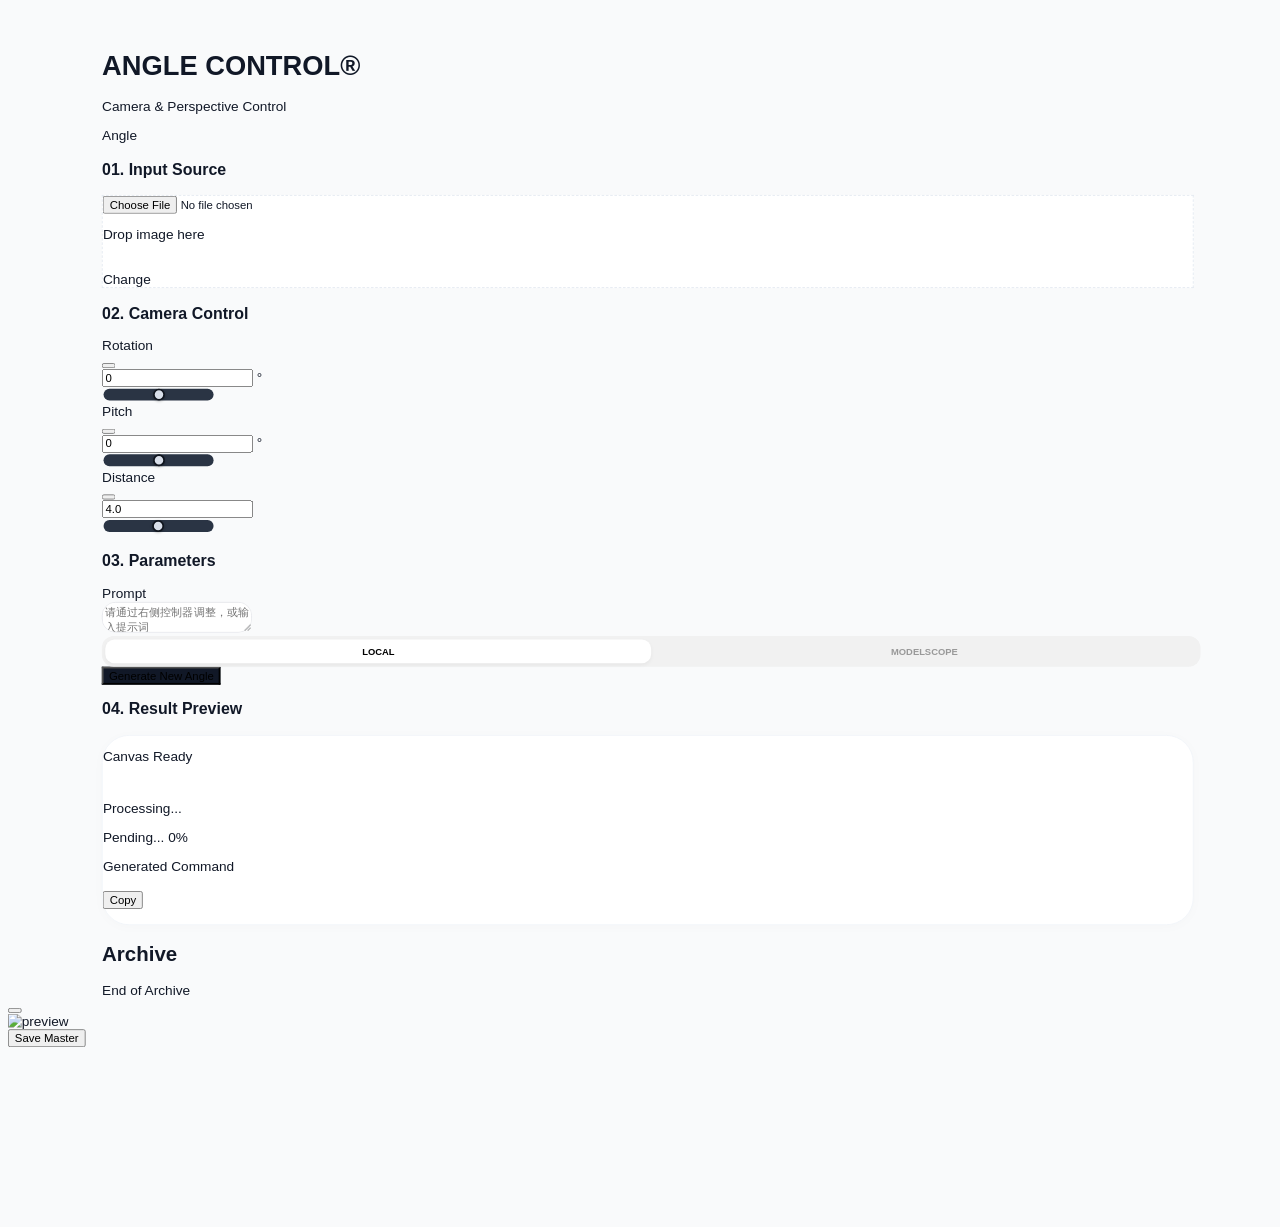
==== static/angle.html @ a441fcce "feat: launch MIORA Studio redesign" ====
<!DOCTYPE html>
<html lang="zh-CN">

<head>
    <meta charset="UTF-8">
    <meta name="viewport" content="width=device-width, initial-scale=1.0">
    <link rel="icon" href="/static/images/logo.png" type="image/png">
    <title>Angle Control | 视角重塑</title>
    <script>
        (function(){
            try {
                var theme = localStorage.getItem('studio_theme') || localStorage.getItem('canvas_theme') || 'dark';
                if(theme === 'dark') {
                    document.documentElement.classList.add('studio-theme-dark');
                    document.documentElement.classList.add('theme-dark');
                }
            } catch(e) {}
        })();
    </script>
    <script src="/static/vendor/js/tailwindcss-cdn.js?v=2026.07.28.1.1785236257"></script>
    <script src="/static/vendor/js/lucide.js?v=2026.07.28.1.1785236257"></script>
    <script src="/static/js/theme.js?v=2026.07.28.1.1785236257"></script>
    <script src="/static/js/i18n.js?v=2026.07.28.1.1785236257"></script>
    <script src="/static/js/image-preview.js?v=2026.07.28.1.1785236257"></script>
    <script src="/static/js/history-bulk-manager.js?v=2026.07.28.1.1785236257"></script>
    <script type="importmap">
        {
            "imports": {
                "three": "/static/vendor/js/three-0.160.0.module.js?v=2026.07.28.1"
            }
        }
    </script>
    <style>
        @import url('/static/vendor/css/fonts.css?v=2026.07.28.1.1785236257');

        :root {
            --accent: #111827;
            --bg: #f9fafb;
            --card: #ffffff;
            --easing: cubic-bezier(0.4, 0, 0.2, 1);
        }

        /* --- 极简悬浮浅灰滚动条 (无底色/左移) --- */
        *::-webkit-scrollbar {
            width: 10px !important;
            height: 10px !important;
            background: transparent !important;
        }

        *::-webkit-scrollbar-track {
            background: transparent !important;
            border: none !important;
        }

        *::-webkit-scrollbar-thumb {
            background-color: #d8d8d8 !important;
            border: 3px solid transparent !important;
            border-right-width: 5px !important;
            /* 增加右侧间距，使滚动条向左位移 */
            background-clip: padding-box !important;
            border-radius: 10px !important;
        }

        *::-webkit-scrollbar-thumb:hover {
            background-color: #c0c0c0 !important;
        }

        *::-webkit-scrollbar-corner {
            background: transparent !important;
        }

        * {
            scrollbar-width: thin !important;
            scrollbar-color: #d8d8d8 transparent !important;
        }

        body {
            background-color: var(--bg);
            font-family: 'Inter', -apple-system, sans-serif;
            color: var(--accent);
            -webkit-font-smoothing: antialiased;
        }

        .container-box {
            max-width: 1280px;
            margin: 0 auto;
            padding: 0 40px;
            margin-top: 50px;
        }

        /* 统一组件风格 */
        .glass-btn {
            background: #111827;
            transition: all 0.3s var(--easing);
        }

        .glass-btn:hover {
            background: #000;
            transform: translateY(-1px);
            box-shadow: 0 12px 24px rgba(0, 0, 0, 0.1);
        }

        .glass-btn:active {
            transform: scale(0.98);
        }

        .upload-item {
            background: var(--card);
            border: 1px dashed #e2e8f0;
            transition: all 0.4s var(--easing);
        }

        .upload-item:hover {
            border-color: #000;
            background: #fff;
            transform: translateY(-2px);
        }

        .result-frame {
            background: #ffffff;
            border-radius: 32px;
            border: 1px solid #f1f5f9;
            box-shadow: 0 2px 15px rgba(0, 0, 0, 0.02);
        }

        .masonry-grid {
            display: grid;
            grid-template-columns: repeat(2, 1fr);
            gap: 1.25rem;
        }

        @media (min-width: 768px) {
            .masonry-grid {
                grid-template-columns: repeat(4, 1fr);
            }
        }

        .masonry-item {
            aspect-ratio: 1 / 1;
            background: #fff;
            border: 1px solid #f1f5f9;
            border-radius: 24px;
            overflow: hidden;
            transition: all 0.5s var(--easing);
            position: relative;
        }

        .masonry-item:hover {
            transform: translateY(-6px);
            box-shadow: 0 20px 40px rgba(0, 0, 0, 0.08);
        }

        .nano-input {
            background: #ffffff;
            border-radius: 16px;
            transition: all 0.3s ease;
            border: 1px solid #e5e7eb;
        }

        .nano-input:focus {
            background: #ffffff;
            box-shadow: 0 0 0 2px #000;
            border-color: transparent;
        }

        @keyframes b-loading {
            0% {
                transform: scale(1);
                background: #000;
            }

            50% {
                transform: scale(1.15);
                background: #444;
            }

            100% {
                transform: scale(1);
                background: #000;
            }
        }

        .loading-box {
            width: 10px;
            height: 10px;
            animation: b-loading 1s infinite var(--easing);
        }

        /* 复合切换组件样式 - 来自 zimage */
        .mode-switcher {
            position: relative;
            background: #f1f1f1;
            padding: 4px;
            border-radius: 14px;
            display: flex;
            width: 100%;
        }

        .mode-btn {
            position: relative;
            z-index: 10;
            flex: 1;
            padding: 8px 0;
            text-align: center;
            font-size: 11px;
            font-weight: 800;
            text-transform: uppercase;
            color: #999;
            transition: color 0.3s ease;
            cursor: pointer;
        }

        .mode-btn.active {
            color: #000;
        }

        .mode-glider {
            position: absolute;
            height: calc(100% - 8px);
            width: calc(50% - 4px);
            background: #fff;
            border-radius: 11px;
            box-shadow: 0 2px 5px rgba(0, 0, 0, 0.05);
            transition: transform 0.3s var(--easing);
            z-index: 1;
        }

        /* 角度控制滑块：明/暗模式都保持清晰的轨道与滑块 */
        #rotate-h, #rotate-v, #distance {
            -webkit-appearance: none;
            appearance: none;
            background: #e5e7eb !important;
            border-radius: 9999px;
            outline: none;
        }
        #rotate-h::-webkit-slider-thumb,
        #rotate-v::-webkit-slider-thumb,
        #distance::-webkit-slider-thumb {
            -webkit-appearance: none;
            appearance: none;
            width: 14px;
            height: 14px;
            border-radius: 50%;
            background: #111827;
            border: 2px solid #fff;
            box-shadow: 0 1px 3px rgba(0, 0, 0, 0.25);
            cursor: pointer;
        }
        #rotate-h::-moz-range-thumb,
        #rotate-v::-moz-range-thumb,
        #distance::-moz-range-thumb {
            width: 14px;
            height: 14px;
            border-radius: 50%;
            background: #111827;
            border: 2px solid #fff;
            cursor: pointer;
        }
        html.studio-theme-dark #rotate-h,
        html.studio-theme-dark #rotate-v,
        html.studio-theme-dark #distance {
            background: #2a3444 !important;
        }
        html.studio-theme-dark #rotate-h::-webkit-slider-thumb,
        html.studio-theme-dark #rotate-v::-webkit-slider-thumb,
        html.studio-theme-dark #distance::-webkit-slider-thumb {
            background: #d8dee9;
            border-color: #0f141d;
        }
        html.studio-theme-dark #rotate-h::-moz-range-thumb,
        html.studio-theme-dark #rotate-v::-moz-range-thumb,
        html.studio-theme-dark #distance::-moz-range-thumb {
            background: #d8dee9;
            border-color: #0f141d;
        }
    </style>
    <link rel="stylesheet" href="/static/css/theme.css?v=2026.07.28.1.1785236257">
</head>

<body class="selection:bg-black selection:text-white">

    <div class="container-box">
        <header class="flex flex-col md:flex-row justify-between items-end mb-16 gap-6">
            <div class="space-y-1">
                <h1 class="text-4xl font-extrabold tracking-[-0.05em] flex items-center">
                    ANGLE CONTROL<span class="text-base mt-3 ml-1">®</span>
                </h1>
                <p class="text-[10px] font-bold uppercase tracking-[0.5em] text-gray-400" data-i18n="studio.cameraPerspective">Camera & Perspective Control
                </p>
            </div>
            <nav class="flex gap-8 text-[11px] font-bold uppercase tracking-widest text-gray-500">
                <span class="text-black border-b-2 border-black pb-1" data-i18n="nav.angle">Angle</span>
            </nav>
        </header>

        <main class="space-y-12">
            <!-- Row 1: Upload and 3D Control -->
            <div class="grid grid-cols-1 md:grid-cols-2 gap-10 items-start">
                <section class="group w-full">
                    <h3 class="text-[9px] font-black uppercase tracking-[0.3em] mb-5 text-gray-400">01. <span data-i18n="studio.inputSource">Input Source</span>
                    </h3>
                    <div id="dropzone"
                        class="upload-item relative overflow-hidden rounded-2xl aspect-[4/3] flex flex-col items-center justify-center cursor-pointer">
                        <input type="file" id="fileInput" class="hidden" accept="image/*">

                        <div id="uploadContent" class="text-center space-y-4">
                            <div
                                class="w-14 h-14 rounded-full border border-gray-200 bg-white flex items-center justify-center mx-auto group-hover:bg-black group-hover:text-white group-hover:border-black transition-all duration-500">
                                <i data-lucide="arrow-up" class="w-5 h-5"></i>
                            </div>
                            <p class="text-[11px] font-bold uppercase tracking-tight" data-i18n="studio.dropImage">Drop image here</p>
                        </div>

                        <img id="previewImg" class="hidden absolute inset-0 w-full h-full object-cover">

                        <div id="changeOverlay"
                            class="hidden absolute inset-0 bg-black/10 backdrop-blur-sm items-center justify-center opacity-0 hover:opacity-100 transition-opacity">
                            <span
                                class="bg-white px-5 py-2 rounded-full text-[10px] font-bold uppercase tracking-widest shadow-2xl" data-i18n="studio.change">Change</span>
                        </div>
                    </div>
                </section>

                <section id="cameraControl" class="space-y-6 w-full">
                    <h3 class="text-[9px] font-black uppercase tracking-[0.3em] text-gray-400">02. <span data-i18n="studio.cameraControl">Camera Control</span></h3>
                    <div
                        class="w-full aspect-[4/3] flex flex-col md:flex-row bg-white rounded-2xl border border-gray-100 shadow-sm overflow-hidden">
                        <!-- 3D View -->
                        <div id="threeContainer" class="relative flex-1 bg-[#222] h-full min-h-0"></div>

                        <!-- Controls -->
                        <div
                            class="w-full md:w-64 flex-shrink-0 p-5 flex flex-col justify-center gap-4 border-l border-gray-100 bg-white overflow-y-auto">
                            <!-- Horizontal -->
                            <div class="space-y-3">
                                <div
                                    class="flex justify-between items-center text-[10px] font-bold uppercase tracking-wider text-gray-500">
                                    <div class="flex items-center gap-2">
                                        <i data-lucide="move-horizontal" class="w-3 h-3"></i>
                                        <span data-i18n="studio.rotation">Rotation</span>
                                    </div>
                                    <div class="flex items-center gap-1.5">
                                        <button onclick="resetControl('h')"
                                            class="text-gray-300 hover:text-black transition-colors p-1" title="Reset">
                                            <i data-lucide="rotate-ccw" class="w-3 h-3"></i>
                                        </button>
                                        <div class="flex items-center bg-gray-100 rounded-md px-2">
                                            <input type="number" id="val-horizontal" value="0"
                                                class="w-10 bg-transparent py-1 text-black text-center outline-none border-none p-0 text-[10px] font-bold [appearance:textfield] [&::-webkit-outer-spin-button]:appearance-none [&::-webkit-inner-spin-button]:appearance-none"
                                                oninput="syncInput('h')">
                                            <span class="text-gray-400 select-none text-[10px]">°</span>
                                        </div>
                                    </div>
                                </div>
                                <input type="range" id="rotate-h" min="-90" max="90" value="0"
                                    class="w-full h-1.5 bg-gray-200 rounded-lg appearance-none cursor-pointer accent-black">
                            </div>

                            <!-- Vertical -->
                            <div class="space-y-3">
                                <div
                                    class="flex justify-between items-center text-[10px] font-bold uppercase tracking-wider text-gray-500">
                                    <div class="flex items-center gap-2">
                                        <i data-lucide="move-vertical" class="w-3 h-3"></i>
                                        <span data-i18n="studio.pitch">Pitch</span>
                                    </div>
                                    <div class="flex items-center gap-1.5">
                                        <button onclick="resetControl('v')"
                                            class="text-gray-300 hover:text-black transition-colors p-1" title="Reset">
                                            <i data-lucide="rotate-ccw" class="w-3 h-3"></i>
                                        </button>
                                        <div class="flex items-center bg-gray-100 rounded-md px-2">
                                            <input type="number" id="val-vertical" value="0"
                                                class="w-10 bg-transparent py-1 text-black text-center outline-none border-none p-0 text-[10px] font-bold [appearance:textfield] [&::-webkit-outer-spin-button]:appearance-none [&::-webkit-inner-spin-button]:appearance-none"
                                                oninput="syncInput('v')">
                                            <span class="text-gray-400 select-none text-[10px]">°</span>
                                        </div>
                                    </div>
                                </div>
                                <input type="range" id="rotate-v" min="-90" max="90" value="0"
                                    class="w-full h-1.5 bg-gray-200 rounded-lg appearance-none cursor-pointer accent-black">
                            </div>

                            <!-- Distance -->
                            <div class="space-y-3">
                                <div
                                    class="flex justify-between items-center text-[10px] font-bold uppercase tracking-wider text-gray-500">
                                    <div class="flex items-center gap-2">
                                        <i data-lucide="zoom-in" class="w-3 h-3"></i>
                                        <span data-i18n="studio.distance">Distance</span>
                                    </div>
                                    <div class="flex items-center gap-1.5">
                                        <button onclick="resetControl('d')"
                                            class="text-gray-300 hover:text-black transition-colors p-1" title="Reset">
                                            <i data-lucide="rotate-ccw" class="w-3 h-3"></i>
                                        </button>
                                        <div class="flex items-center bg-gray-100 rounded-md px-2">
                                            <input type="number" id="val-distance" value="4.0" step="0.1"
                                                class="w-10 bg-transparent py-1 text-black text-center outline-none border-none p-0 text-[10px] font-bold [appearance:textfield] [&::-webkit-outer-spin-button]:appearance-none [&::-webkit-inner-spin-button]:appearance-none"
                                                oninput="syncInput('d')">
                                        </div>
                                    </div>
                                </div>
                                <input type="range" id="distance" min="0.1" max="8" value="4" step="0.1"
                                    class="w-full h-1.5 bg-gray-200 rounded-lg appearance-none cursor-pointer accent-black">
                            </div>
                        </div>
                    </div>
                </section>
            </div>

            <!-- Row 2: Parameters & Result -->
            <div class="grid grid-cols-1 md:grid-cols-2 gap-10 items-stretch">
                <section class="flex flex-col space-y-6">
                    <h3 class="text-[9px] font-black uppercase tracking-[0.3em] text-gray-400">03. <span data-i18n="studio.parameters">Parameters</span></h3>

                    <div class="space-y-3 flex-1 flex flex-col">
                        <div class="flex items-center gap-2 text-gray-800 ml-1">
                            <i data-lucide="text-quote" class="w-3 h-3"></i>
                            <span class="text-[10px] font-bold uppercase tracking-widest">Prompt</span>
                        </div>
                        <textarea id="promptInput"
                            class="nano-input w-full flex-1 p-5 text-sm outline-none resize-none placeholder-gray-300"
                            placeholder="请通过右侧控制器调整，或输入提示词"></textarea>
                    </div>

                    <!-- Engine Switcher -->
                    <div class="mode-switcher">
                        <div id="modeLocal" class="mode-btn active flex items-center justify-center gap-1.5"
                            onclick="switchEngine('local')">
                            <i data-lucide="monitor" class="w-3 h-3"></i>
                            <span>Local</span>
                        </div>
                        <div id="modeCloud" class="mode-btn flex items-center justify-center gap-1.5"
                            onclick="switchEngine('cloud')">
                            <i data-lucide="cloud" class="w-3 h-3"></i>
                            <span>ModelScope</span>
                        </div>
                        <div id="glider" class="mode-glider"></div>
                    </div>

                    <button id="genBtn" onclick="handleGenerate()"
                        class="glass-btn w-full py-5 text-white rounded-xl font-bold text-[11px] uppercase tracking-[0.4em] flex items-center justify-center gap-3 shadow-xl shadow-black/10 disabled:opacity-50 disabled:cursor-not-allowed">
                        <i data-lucide="zap" id="btnIcon" class="w-4 h-4 text-yellow-400"></i>
                        <span id="btnText" data-i18n="studio.generateAngle">Generate New Angle</span>
                    </button>
                </section>

                <section class="space-y-6 flex flex-col">
                    <h3 class="text-[9px] font-black uppercase tracking-[0.3em] text-gray-400">04. <span data-i18n="studio.resultPreview">Result Preview</span></h3>
                    <div id="resultBox"
                        class="result-frame relative aspect-[4/3] w-full flex items-center justify-center overflow-hidden group">
                        <div id="emptyState" class="text-center space-y-4 opacity-20">
                            <i data-lucide="camera" class="w-12 h-12 mx-auto stroke-[1px]"></i>
                            <p class="text-[10px] font-black tracking-[0.5em] uppercase" data-i18n="studio.canvasReady">Canvas Ready</p>
                        </div>

                        <div id="loadingState" class="hidden flex flex-col items-center gap-5 w-full max-w-[80%]">
                            <div class="loading-box"></div>
                            <p class="text-[10px] font-bold uppercase tracking-[0.4em] animate-pulse" data-i18n="studio.processing">Processing...</p>
                            <!-- Progress Bar -->
                            <div id="cloud-progress-container" class="hidden w-full mt-4">
                                <div class="flex justify-between text-[9px] font-bold text-gray-400 mb-1 uppercase tracking-widest">
                                    <span id="cloud-status-text">Pending...</span>
                                    <span id="cloud-percent">0%</span>
                                </div>
                                <div class="w-full bg-gray-100 rounded-full h-1.5 overflow-hidden">
                                    <div id="cloud-progress-bar" class="bg-black h-full rounded-full transition-all duration-300" style="width: 0%"></div>
                                </div>
                            </div>
                        </div>

                        <div id="textResult"
                            class="hidden w-full h-full p-12 flex flex-col items-center justify-center text-center space-y-8">
                            <i data-lucide="terminal" class="w-12 h-12 text-gray-300 mx-auto"></i>
                            <div class="space-y-4 max-w-md">
                                <p class="text-[10px] font-bold uppercase tracking-[0.5em] text-gray-400" data-i18n="studio.generatedCommand">Generated
                                    Command
                                </p>
                                <h2 id="generatedText" class="text-2xl font-bold leading-relaxed text-gray-900"></h2>
                            </div>
                            <button onclick="copyText()"
                                class="px-8 py-3 bg-gray-100 hover:bg-black hover:text-white rounded-full text-[10px] font-bold uppercase tracking-widest transition-all flex items-center gap-2">
                                <i data-lucide="copy" class="w-3 h-3"></i><span data-i18n="studio.copy">Copy</span>
                            </button>
                        </div>

                        <img id="outputImg"
                            class="hidden w-full h-full object-contain p-8 cursor-zoom-in transition-all duration-700 hover:scale-[1.02]"
                            onclick="zoomImage()">

                        <a id="downloadBtn" href="#" download
                            class="hidden absolute bottom-8 right-8 w-14 h-14 bg-white shadow-2xl rounded-2xl flex items-center justify-center hover:bg-black hover:text-white transition-all duration-500 border border-gray-100">
                            <i data-lucide="download" class="w-5 h-5"></i>
                        </a>
                    </div>
                </section>
            </div>
        </main>

        <section class="mt-32">
            <div class="flex items-center gap-6 mb-10">
                <h2 class="text-[11px] font-black uppercase tracking-[0.5em]">Archive</h2>
                <div class="h-px flex-1 bg-black/5"></div>
            </div>
            <div id="masonry" class="masonry-grid"></div>
            <div id="loadMoreTrigger"
                class="py-16 text-center opacity-20 text-[10px] font-bold uppercase tracking-widest">
                End of Archive
            </div>
        </section>
    </div>

    <div id="lightbox" onclick="handleOutsideClick(event)"
        class="hidden fixed inset-0 z-50 bg-white/95 backdrop-blur-3xl flex items-center justify-center p-8">
        <button onclick="closeLightbox()"
            class="absolute top-10 right-10 p-2 hover:rotate-90 transition-transform duration-500">
            <i data-lucide="x" class="w-8 h-8"></i>
        </button>

        <div class="w-full h-full flex flex-col items-center justify-center" style="max-width:min(1280px, 92vw)">
            <div id="lightboxFrame" class="studio-preview-frame hidden">
                <img id="lightboxImg" src="" class="studio-preview-img" alt="preview">
                <div id="lightboxRes" data-no-pan
                    class="absolute top-4 left-4 bg-black/30 backdrop-blur-md border border-white/20 text-white px-3 py-1.5 rounded-full text-[10px] font-medium tracking-wider opacity-0 transition-opacity duration-300 pointer-events-none z-10">
                </div>
            </div>
            <div class="mt-8">
                <button onclick="downloadLightboxImage()"
                    class="px-10 py-4 bg-black text-white rounded-full text-[10px] font-black uppercase tracking-widest flex items-center gap-3 shadow-xl">
                    <i data-lucide="save" class="w-4 h-4"></i> Save Master
                </button>
            </div>
        </div>
    </div>

    <script type="module">
        import * as THREE from 'three';

        // Initialize WebSocket Listener for Cloud Progress
        window.addEventListener('message', function(event) {
            const data = event.data;
            if (data && data.type === 'cloud_status') {
                updateCloudProgress(data);
            }
        });

        function updateCloudProgress(data) {
            const container = document.getElementById('cloud-progress-container');
            const statusText = document.getElementById('cloud-status-text');
            const progressBar = document.getElementById('cloud-progress-bar');
            const percentText = document.getElementById('cloud-percent');

            if (!container || !statusText || !progressBar) return;

            // Show container if hidden
            if (container.classList.contains('hidden')) {
                container.classList.remove('hidden');
            }

            // Update UI
            if (data.status) {
                // Simplify status text (remove internal details if needed)
                let displayStatus = data.status;
                if (displayStatus.includes("PENDING")) displayStatus = "Queueing...";
                if (displayStatus.includes("RUNNING")) displayStatus = "Generating...";
                statusText.innerText = displayStatus;
            }

            if (typeof data.progress !== 'undefined' && typeof data.total !== 'undefined') {
                const percent = Math.min(100, Math.round((data.progress / data.total) * 100));
                progressBar.style.width = `${percent}%`;
                percentText.innerText = `${percent}%`;
            }
        }

        const container = document.getElementById('threeContainer');
        const scene = new THREE.Scene();
        scene.background = new THREE.Color(0x222222);

        // Camera setup
        const camera = new THREE.PerspectiveCamera(75, 1, 0.1, 1000);

        // Renderer setup
        const renderer = new THREE.WebGLRenderer({ antialias: true, alpha: true });
        renderer.setSize(container.clientWidth, container.clientHeight);
        renderer.setPixelRatio(window.devicePixelRatio);
        container.appendChild(renderer.domElement);

        // Objects
        const geometry = new THREE.PlaneGeometry(3, 3);
        const material = new THREE.MeshStandardMaterial({
            color: 0x444444,
            side: THREE.DoubleSide
        });
        const cube = new THREE.Mesh(geometry, material);
        scene.add(cube);

        const gridHelper = new THREE.GridHelper(20, 20, 0x444444, 0x333333);
        scene.add(gridHelper);

        // Lighting
        const ambientLight = new THREE.AmbientLight(0xffffff, 0.6);
        scene.add(ambientLight);
        const pointLight = new THREE.DirectionalLight(0xffffff, 1);
        pointLight.position.set(5, 10, 7);
        scene.add(pointLight);

        // Camera Logic
        const sliderH = document.getElementById('rotate-h');
        const sliderV = document.getElementById('rotate-v');
        const sliderD = document.getElementById('distance');
        const valH = document.getElementById('val-horizontal');
        const valV = document.getElementById('val-vertical');
        const valD = document.getElementById('val-distance');

        window.updateCamera = function () {
            const lon = parseFloat(sliderH.value);
            const lat = parseFloat(sliderV.value);
            const dist = parseFloat(sliderD.value);

            // Sync inputs (avoid overwriting if active)
            if (document.activeElement !== valH) valH.value = lon;
            if (document.activeElement !== valV) valV.value = lat;
            if (document.activeElement !== valD) valD.value = dist.toFixed(1);

            const phi = THREE.MathUtils.degToRad(90 - lat);
            const theta = THREE.MathUtils.degToRad(lon);

            camera.position.x = dist * Math.sin(phi) * Math.sin(theta);
            camera.position.y = dist * Math.cos(phi);
            camera.position.z = dist * Math.sin(phi) * Math.cos(theta);
            camera.lookAt(0, 0, 0);

            // Real-time update prompt
            updatePromptWithAngle(lon, lat, dist);
        }

        window.syncInput = (type) => {
            if (type === 'h') {
                let v = parseFloat(valH.value);
                if (!isNaN(v)) sliderH.value = v;
            } else if (type === 'v') {
                let v = parseFloat(valV.value);
                if (!isNaN(v)) sliderV.value = v;
            } else if (type === 'd') {
                let v = parseFloat(valD.value);
                if (!isNaN(v)) sliderD.value = v;
            }
            window.updateCamera();
        };

        window.resetControl = (type) => {
            if (type === 'h') {
                sliderH.value = 0;
                valH.value = 0;
            } else if (type === 'v') {
                sliderV.value = 0;
                valV.value = 0;
            } else if (type === 'd') {
                sliderD.value = 4;
                valD.value = 4;
            }
            window.updateCamera();
        };

        function updatePromptWithAngle(h, v, d) {
            let parts = [];
            if (h !== 0) {
                const dir = h > 0 ? "向右" : "向左";
                parts.push(`${dir}旋转${Math.abs(h)}度`);
            }
            if (v !== 0) {
                const dir = v > 0 ? "俯视" : "仰视";
                parts.push(`${dir}${Math.abs(v)}度`);
            }

            // Distance logic
            let lensText = "";
            if (d > 4) {
                lensText = "使用广角镜头";
            } else if (d < 4) {
                lensText = "使用特写镜头";
            }

            // Removed "保持原位" default text to show placeholder

            let resultText = "";
            if (parts.length > 0) {
                resultText = `将相机${parts.join("，")}`;
            }

            if (lensText) {
                resultText += (resultText ? "，" : "将相机") + lensText;
            }

            const promptInput = document.getElementById('promptInput');
            let currentText = promptInput.value;

            // Regex to find existing angle command (including lens info)
            const regex = /将相机.*?(?=(\n|$))/g;

            if (regex.test(currentText)) {
                // Replace existing
                promptInput.value = currentText.replace(regex, resultText);
            } else {
                // Append if not exists and resultText is not empty
                if (resultText) {
                    if (currentText.trim()) {
                        promptInput.value = currentText.trim() + '\n' + resultText;
                    } else {
                        promptInput.value = resultText;
                    }
                }
            }
        }

        sliderH.addEventListener('input', window.updateCamera);
        sliderV.addEventListener('input', window.updateCamera);
        sliderD.addEventListener('input', window.updateCamera);
        window.updateCamera();

        // Animation Loop
        function animate() {
            requestAnimationFrame(animate);
            renderer.render(scene, camera);
        }
        animate();

        // Handle Resize
        const resizeObserver = new ResizeObserver(() => {
            const w = container.clientWidth;
            const h = container.clientHeight;
            camera.aspect = w / h;
            camera.updateProjectionMatrix();
            renderer.setSize(w, h);
        });
        resizeObserver.observe(container);

        // Expose function to update texture
        window.update3DTexture = (url) => {
            new THREE.TextureLoader().load(url, (texture) => {
                texture.colorSpace = THREE.SRGBColorSpace;

                // Adjust plane aspect ratio to match image
                const imageAspect = texture.image.width / texture.image.height;
                cube.scale.set(1, 1 / imageAspect, 1);
                if (imageAspect > 1) {
                    cube.scale.set(1, 1 / imageAspect, 1);
                    // Reset base scale to 3
                    cube.geometry.dispose();
                    cube.geometry = new THREE.PlaneGeometry(3, 3 / imageAspect);
                    cube.scale.set(1, 1, 1);
                } else {
                    cube.geometry.dispose();
                    cube.geometry = new THREE.PlaneGeometry(3 * imageAspect, 3);
                    cube.scale.set(1, 1, 1);
                }

                cube.material = new THREE.MeshBasicMaterial({
                    map: texture,
                    side: THREE.DoubleSide
                });
                cube.material.needsUpdate = true;

                // Show control panel (already visible, but keep logic safe)
                document.getElementById('cameraControl').classList.remove('hidden');

                // Force resize check after texture load
                setTimeout(() => {
                    const w = container.clientWidth;
                    const h = container.clientHeight;
                    camera.aspect = w / h;
                    camera.updateProjectionMatrix();
                    renderer.setSize(w, h);
                }, 100);
            });
        };
    </script>

    <script>
        lucide.createIcons();
        function tr(key){ return window.StudioI18n ? StudioI18n.t(key) : key; }
        function applyLanguage(lang){
            if(lang && window.StudioI18n) StudioI18n.set(lang);
            document.title = tr('nav.angle');
            const btnText = document.getElementById('btnText');
            if(btnText && !document.getElementById('genBtn')?.disabled) btnText.textContent = tr('studio.generateAngle');
        }
        window.addEventListener('message', event => {
            if(event.data?.type === 'studio-lang') applyLanguage(event.data.lang);
        });
        window.addEventListener('studio-lang-change', () => { document.title = tr('nav.angle'); });
        
        // --- Engine Switcher Logic (UI Only) ---
        let currentEngine = 'local';
        const ENGINE_MODE_KEY = 'angle_engine_mode';

        window.switchEngine = function(mode) {
            currentEngine = mode;
            localStorage.setItem(ENGINE_MODE_KEY, mode);

            const glider = document.getElementById('glider');
            const localBtn = document.getElementById('modeLocal');
            const cloudBtn = document.getElementById('modeCloud');

            if (mode === 'local') {
                glider.style.transform = 'translateX(0)';
                localBtn.classList.add('active');
                cloudBtn.classList.remove('active');
            } else {
                glider.style.transform = 'translateX(100%)';
                cloudBtn.classList.add('active');
                localBtn.classList.remove('active');
            }
        };

        function generateUUID() {
            if (typeof crypto !== 'undefined' && crypto.randomUUID) {
                try { return crypto.randomUUID(); } catch (e) { }
            }
            return 'xxxxxxxx-xxxx-4xxx-yxxx-xxxxxxxxxxxx'.replace(/[xy]/g, function (c) {
                var r = Math.random() * 16 | 0, v = c == 'x' ? r : (r & 0x3 | 0x8);
                return v.toString(16);
            });
        }
        const CLIENT_ID = localStorage.getItem("client_id") || generateUUID();
        localStorage.setItem("client_id", CLIENT_ID);

        let uploadedPath = "";
        let uploadedFile = null; // Store raw file for cloud upload
        let currentResult = null;
        let allHistory = [];
        let currentIndex = 0;
        const PAGE_SIZE = 30;

        const dropzone = document.getElementById('dropzone');
        const fileInput = document.getElementById('fileInput');
        const previewImg = document.getElementById('previewImg');
        const promptInput = document.getElementById('promptInput');

        dropzone.onclick = () => fileInput.click();
        fileInput.onchange = (e) => handleFile(e.target.files[0]);

        // Drag and Drop
        dropzone.addEventListener('dragover', (e) => {
            e.preventDefault();
            dropzone.classList.add('border-black', 'bg-gray-50');
        });
        dropzone.addEventListener('dragleave', () => {
            dropzone.classList.remove('border-black', 'bg-gray-50');
        });
        dropzone.addEventListener('drop', (e) => {
            e.preventDefault();
            dropzone.classList.remove('border-black', 'bg-gray-50');
            if (e.dataTransfer.files && e.dataTransfer.files[0]) {
                handleFile(e.dataTransfer.files[0]);
            }
        });

        // Paste support
        let isHovering = false;
        dropzone.addEventListener('mouseenter', () => isHovering = true);
        dropzone.addEventListener('mouseleave', () => isHovering = false);
        window.addEventListener('paste', (e) => {
            if (!isHovering) return;
            const items = (e.clipboardData || e.originalEvent.clipboardData).items;
            for (let item of items) {
                if (item.kind === 'file' && item.type.startsWith('image/')) {
                    const file = item.getAsFile();
                    handleFile(file);
                    break;
                }
            }
        });

        async function handleFile(file) {
            if (!file) return;
            uploadedFile = file; // Store for cloud usage
            const btn = document.getElementById('genBtn');
            const btnText = document.getElementById('btnText');

            btn.disabled = true;
            btnText.innerText = tr('studio.uploading');

            const reader = new FileReader();
            reader.onload = (e) => {
                previewImg.src = e.target.result;
                previewImg.classList.remove('hidden');
                document.getElementById('uploadContent').classList.add('opacity-0');
                document.getElementById('changeOverlay').classList.replace('hidden', 'flex');

                // Automatically apply to 3D scene
                if (window.update3DTexture) {
                    window.update3DTexture(e.target.result);
                }
            };
            reader.readAsDataURL(file);

            const formData = new FormData();
            formData.append('files', file);
            try {
                const res = await fetch('/api/upload', { method: 'POST', body: formData });
                const data = await res.json();
                uploadedPath = data.files[0].comfy_name;
                btn.disabled = false;
                btnText.innerText = tr('studio.generateAngle');
            } catch (err) {
                console.error("Upload error");
                btnText.innerText = tr('studio.uploadFailed');
                btn.disabled = false;
            }
        }

        function applyAngleToPrompt() {
            const h = parseInt(document.getElementById('rotate-h').value);
            const v = parseInt(document.getElementById('rotate-v').value);

            let parts = [];
            if (h !== 0) {
                const dir = h > 0 ? "向右" : "向左";
                parts.push(`${dir}旋转${Math.abs(h)}度`);
            }
            if (v !== 0) {
                const dir = v > 0 ? "俯视" : "仰视";
                parts.push(`${dir}${Math.abs(v)}度`);
            }

            if (parts.length === 0) {
                parts.push("保持原位");
            }

            const resultText = `将相机${parts.join("，")}`;

            const promptInput = document.getElementById('promptInput');
            // Check if there is existing content, if so append new line
            if (promptInput.value.trim()) {
                promptInput.value += '\n' + resultText;
            } else {
                promptInput.value = resultText;
            }

            // Visual feedback
            promptInput.style.transition = "0.2s";
            promptInput.style.borderColor = "#000";
            promptInput.style.boxShadow = "0 0 0 2px rgba(0,0,0,0.1)";
            setTimeout(() => {
                promptInput.style.borderColor = "";
                promptInput.style.boxShadow = "";
            }, 500);
        }

        async function runCloudTask() {
            if (!uploadedFile) throw new Error("Please upload an image first");

            // Get token from centralized management (Global server token first, legacy localStorage fallback)
            let token = '';
            try {
                const res = await fetch('/api/config/token');
                if (res.ok) {
                    const data = await res.json();
                    if (data.token) token = data.token;
                }
            } catch (e) {
                console.warn("Failed to fetch global token", e);
            }
            if (token) {
                // 自愈：清掉可能过期的旧版本地 Token，避免覆盖服务端有效 Token
                try { localStorage.removeItem('modelscope_api_token'); } catch (e) { }
            } else {
                token = localStorage.getItem('modelscope_api_token') || '';
            }

            if (!token) {
                if (window.parent && typeof window.parent.openTokenModal === 'function') {
                    window.parent.openTokenModal();
                    // Allow the error to propagate so user sees the message
                    // const err = new Error("请先点击右上角设置 ModelScope Token");
                    // err.silent = true;
                    // throw err;
                }
                throw new Error("请先点击右上角设置 ModelScope Token");
            }

            // Convert image to Base64
            const toBase64 = file => new Promise((resolve, reject) => {
                const reader = new FileReader();
                reader.readAsDataURL(file);
                reader.onload = () => resolve(reader.result);
                reader.onerror = error => reject(error);
            });

            const dataUri = await toBase64(uploadedFile);
            console.log("DataURI generated, length:", dataUri.length);

            // Submit task via dedicated Angle endpoint
            // Get Client ID from parent if available
            let clientId = null;
            try {
                if (window.parent && window.parent.CID) {
                    clientId = window.parent.CID;
                }
            } catch (e) { console.warn("Cannot access parent CID", e); }

            const payload = {
                "prompt": promptInput.value,
                "api_key": token,
                "type": "angle",
                "model": "Qwen/Qwen-Image-Edit-2511",
                "image_urls": [dataUri],
                "client_id": clientId
            };

            // Reset Progress Bar
            document.getElementById('cloud-progress-container').classList.add('hidden');
            document.getElementById('cloud-progress-bar').style.width = '0%';
            document.getElementById('cloud-percent').innerText = '0%';

            let response;
            try {
                 response = await fetch('/api/angle/generate', {
                    method: 'POST',
                    headers: { 'Content-Type': 'application/json' },
                    body: JSON.stringify(payload)
                });
            } catch (netErr) {
                 throw new Error(`Network Error: ${netErr.message}`);
            }

            // Handle Timeout / Continue Loop
            while (response.ok) {
                 const data = await response.json();
                 
                 // If success with URL
                 if (data.url) {
                     return { images: [data.url] };
                 }

                 // If timeout status, ask user
                 if (data.status === 'timeout') {
                     const taskId = data.task_id;
                     const userContinue = confirm("Cloud generation is taking longer than expected (300s). The queue might be full.\n\nDo you want to continue waiting?");
                     
                     if (userContinue) {
                         // Call poll endpoint
                         const pollPayload = {
                             "task_id": taskId,
                             "api_key": token,
                             "client_id": clientId
                         };
                         
                         // Update UI to show we are still waiting
                         updateCloudProgress({status: "Resuming...", progress: 0, total: 150});
                         
                         response = await fetch('/api/angle/poll_status', {
                            method: 'POST',
                            headers: { 'Content-Type': 'application/json' },
                            body: JSON.stringify(pollPayload)
                         });
                         continue; // Loop back to check response
                     } else {
                         throw new Error("User cancelled waiting.");
                     }
                 }
                 
                 // Unknown success response
                 throw new Error("Unknown response format");
            }

            if (!response.ok) {
                 const errText = await response.text();
                 // Try to parse JSON error if possible
                 try {
                     const errJson = JSON.parse(errText);
                     if (errJson.detail) throw new Error(errJson.detail);
                 } catch (e) {}
                 throw new Error(`Generation Failed: ${errText}`);
            }

            const data = await response.json();
            if (data.url) {
                return {
                    images: [data.url]
                };
            } else {
                throw new Error("No image URL in response");
            }
        }

        async function handleGenerate() {
            if (!uploadedPath && currentEngine === 'local') {
                // ... existing local check ...
                const dropzone = document.getElementById('dropzone');
                dropzone.style.transition = "0.2s";
                dropzone.style.borderColor = "#ef4444";
                dropzone.style.transform = "scale(0.98)";
                setTimeout(() => {
                    dropzone.style.borderColor = "";
                    dropzone.style.transform = "scale(1)";
                }, 300);
                return;
            }
            
            if (!uploadedFile && currentEngine === 'cloud') {
                 alert("Please upload an image first");
                 return;
            }

            // Allow manual prompt even if angle not applied, but require prompt input
            if (!promptInput.value.trim()) {
                promptInput.style.transition = "0.2s";
                promptInput.style.borderColor = "#ef4444";
                setTimeout(() => {
                    promptInput.style.borderColor = "";
                }, 300);
                return;
            }

            const btn = document.getElementById('genBtn');
            const btnText = document.getElementById('btnText');

            btn.disabled = true;
            btn.style.backgroundColor = '#333';
            btn.innerHTML = `<i data-lucide="zap" class="w-4 h-4 text-yellow-400 fill-yellow-400 animate-pulse"></i><span class="tracking-[0.4em] text-[11px] uppercase">${tr('studio.processing')}</span>`;
            lucide.createIcons();

            document.getElementById('emptyState').classList.add('hidden');
            document.getElementById('outputImg').classList.add('hidden');
            document.getElementById('textResult').classList.add('hidden'); // Ensure text result is hidden
            document.getElementById('loadingState').classList.remove('hidden');

            try {
                let data;
                
                if (currentEngine === 'cloud') {
                    // Cloud Logic
                    data = await runCloudTask();
                } else {
                    // Local Logic
                    const seed = Math.floor(Math.random() * 1000000000000000);
                    const res = await fetch('/api/generate', {
                        method: 'POST',
                        headers: { 'Content-Type': 'application/json' },
                        body: JSON.stringify({
                            workflow_json: "2511.json",
                            params: {
                                "31": { "image": uploadedPath },
                                "11": { "prompt": promptInput.value },
                                "14": { "seed": seed }
                            },
                            type: "angle",
                            client_id: CLIENT_ID
                        })
                    });
                    data = await res.json();
                    if (data.error) throw new Error(data.error);
                    if (!data.images?.length) throw new Error("No images returned");
                }

                currentResult = data;
                const outputImg = document.getElementById('outputImg');
                const downloadBtn = document.getElementById('downloadBtn');

                outputImg.src = data.images[0];
                outputImg.classList.remove('hidden');
                document.getElementById('loadingState').classList.add('hidden');

                downloadBtn.href = data.images[0];
                downloadBtn.classList.remove('hidden');
                downloadBtn.download = `Angle-${Date.now()}.png`;

                btn.style.backgroundColor = '';
                btn.innerHTML = `<i data-lucide="zap" class="w-4 h-4 text-yellow-400"></i><span id="btnText">${tr('studio.generateAngle')}</span>`;
                btn.disabled = false;
                lucide.createIcons();

                // Add to history
                renderImageCard({
                    images: data.images,
                    prompt: promptInput.value,
                    timestamp: Date.now(),
                    is_cloud: (currentEngine === 'cloud')
                }, true);

            } catch (err) {
                console.error(err);
                btn.style.backgroundColor = '';
                btn.innerHTML = `<i data-lucide="zap" class="w-4 h-4 text-yellow-400"></i><span id="btnText">Generation Failed</span>`;
                lucide.createIcons();
                document.getElementById('loadingState').classList.add('hidden');
                document.getElementById('emptyState').classList.remove('hidden');
                btn.disabled = false;
                if (!err.silent) {
                    alert(err.message);
                }
            }
        }

        window.copyText = () => {
            const text = document.getElementById('generatedText').innerText;
            navigator.clipboard.writeText(text).then(() => {
                const btn = document.querySelector('#textResult button');
                const originalHTML = btn.innerHTML;
                btn.innerHTML = `<i data-lucide="check" class="w-3 h-3"></i> Copied`;
                setTimeout(() => {
                    btn.innerHTML = originalHTML;
                    lucide.createIcons();
                }, 2000);
            });
        };

        // History Management
        function renderImageCard(data, isNew = false) {
            const masonry = document.getElementById('masonry');
            const imgUrl = data.images ? data.images[0] : '';
            if (!imgUrl) return;

            const card = document.createElement('div');
            card.dataset.historyTs = data.timestamp;
            card.className = "masonry-item relative group cursor-pointer";

            card.onclick = () => { if(document.body.classList.contains('history-bulk-selecting')) return; openLightbox(imgUrl); };
            
            // ModelScope Badge
            const isCloud = data.is_cloud || (imgUrl && imgUrl.includes('cloud_angle'));
            const badgeHtml = isCloud ? `
                <div class="absolute top-3 left-3 z-10">
                    <img src="/static/images/modelscope.gif" class="h-4 w-auto object-contain bg-white/90 rounded-full p-0.5 shadow-sm">
                </div>
            ` : '';

            card.innerHTML = `
                <img src="${imgUrl}" class="w-full h-full object-cover block transform group-hover:scale-105 transition-transform duration-[1.5s]">
                ${badgeHtml}
                <div class="absolute inset-0 bg-gradient-to-t from-black/80 via-transparent to-transparent opacity-0 group-hover:opacity-100 transition-all duration-300 p-6 flex flex-col justify-end pointer-events-none">
                    <p class="text-white text-[10px] font-bold uppercase tracking-widest line-clamp-2">${data.prompt || "Angle Control"}</p>
                </div>
            `;

            if (isNew) masonry.prepend(card);
            else masonry.appendChild(card);
        }

        function loadNextPage() {
            const batch = allHistory.slice(currentIndex, currentIndex + PAGE_SIZE);
            if (batch.length === 0) {
                const el = document.getElementById('loadMoreTrigger');
                if (el) el.innerText = "End of Archive";
                return;
            }
            batch.forEach(item => renderImageCard(item, false));
            currentIndex += PAGE_SIZE;
        }

        async function loadHistory() {
            try {
                const res = await fetch('/api/history?type=angle');
                const history = await res.json();
                if (history && Array.isArray(history)) {
                    allHistory = history;
                    document.getElementById('masonry').innerHTML = '';
                    currentIndex = 0;
                    loadNextPage();
                }
            } catch (e) { console.error(e); }
        }

        // Lightbox
        let lightboxPreview = null;
        function ensureLightboxPreview(){
            if(!lightboxPreview && window.StudioImagePreview){
                lightboxPreview = StudioImagePreview.attach(document.getElementById('lightboxFrame'));
            }
            return lightboxPreview;
        }
        function openLightbox(url) {
            const frame = document.getElementById('lightboxFrame');
            const img = document.getElementById('lightboxImg');
            const resPill = document.getElementById('lightboxRes');

            resPill.style.opacity = '0';
            ensureLightboxPreview();
            if(lightboxPreview) lightboxPreview.reset();
            img.src = url;

            const lb = document.getElementById('lightbox');
            lb.classList.replace('hidden', 'flex');
            frame.classList.remove('hidden');
            document.body.style.overflow = 'hidden';

            const updateRes = () => {
                if (img.naturalWidth) {
                    resPill.innerText = `${img.naturalWidth} x ${img.naturalHeight}`;
                    resPill.style.opacity = '1';
                }
            };

            img.onload = updateRes;
            if (img.complete) updateRes();
        }

        function closeLightbox() {
            if(lightboxPreview) lightboxPreview.reset();
            const lb = document.getElementById('lightbox');
            lb.classList.replace('flex', 'hidden');
            document.body.style.overflow = 'auto';
        }

        function handleOutsideClick(e) {
            if (e.target.id === 'lightbox') closeLightbox();
        }

        function downloadLightboxImage() {
            const imgUrl = document.getElementById('lightboxImg').src;
            const link = document.createElement('a');
            link.href = imgUrl;
            link.download = `Angle-Master-${Date.now()}.png`;
            document.body.appendChild(link);
            link.click();
            document.body.removeChild(link);
        }

        function zoomImage() {
            if (currentResult && currentResult.images && currentResult.images[0]) {
                openLightbox(currentResult.images[0]);
            }
        }

        // Init
        const observer = new IntersectionObserver((entries) => {
            if (entries[0].isIntersecting && allHistory.length > 0) {
                loadNextPage();
            }
        }, { threshold: 0.1 });

        window.onload = () => {
            applyLanguage();
            // Restore engine mode
            const savedMode = localStorage.getItem(ENGINE_MODE_KEY);
            if (savedMode && (savedMode === 'local' || savedMode === 'cloud')) {
                switchEngine(savedMode);
            }

            loadHistory();
            window.HistoryBulkManager?.attach({masonry:'#masonry'});
            observer.observe(document.getElementById('loadMoreTrigger'));
        };

        // WebSocket for real-time updates (optional but good for multi-tab sync)
        const wsProtocol = window.location.protocol === 'https:' ? 'wss:' : 'ws:';
        const wsUrl = `${wsProtocol}//${window.location.host}/ws/stats?client_id=${CLIENT_ID}`;
        const socket = new WebSocket(wsUrl);
        socket.onopen = () => {
            setInterval(() => {
                if (socket.readyState === WebSocket.OPEN) socket.send("ping");
            }, 30000);
        };
    </script>
</body>

</html>
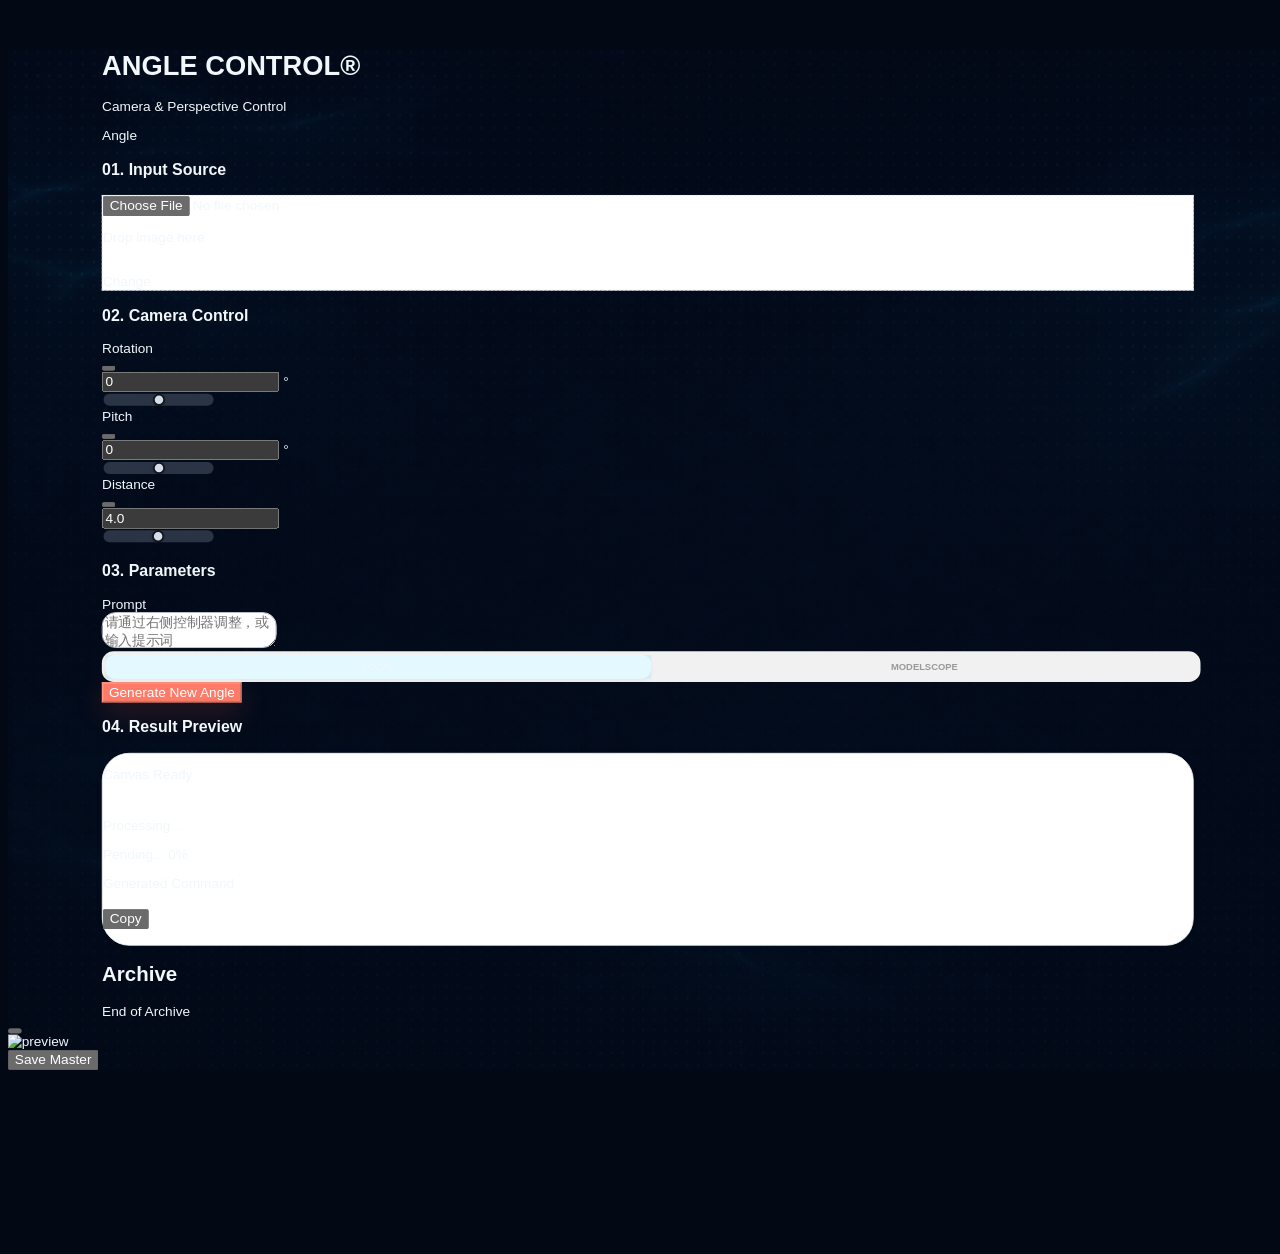
==== commit 3d0373ab: "feat: launch Huahai Canvas tidal glass redesign" ====
--- a/static/angle.html
+++ b/static/angle.html
@@ -17,21 +17,21 @@
             } catch(e) {}
         })();
     </script>
-    <script src="/static/vendor/js/tailwindcss-cdn.js?v=2026.07.28.1.1785236257"></script>
-    <script src="/static/vendor/js/lucide.js?v=2026.07.28.1.1785236257"></script>
-    <script src="/static/js/theme.js?v=2026.07.28.1.1785236257"></script>
-    <script src="/static/js/i18n.js?v=2026.07.28.1.1785236257"></script>
-    <script src="/static/js/image-preview.js?v=2026.07.28.1.1785236257"></script>
-    <script src="/static/js/history-bulk-manager.js?v=2026.07.28.1.1785236257"></script>
+    <script src="/static/vendor/js/tailwindcss-cdn.js?v=2026.07.28.2.1785236257"></script>
+    <script src="/static/vendor/js/lucide.js?v=2026.07.28.2.1785236257"></script>
+    <script src="/static/js/theme.js?v=2026.07.28.2.1785254986"></script>
+    <script src="/static/js/i18n.js?v=2026.07.28.2.1785236257"></script>
+    <script src="/static/js/image-preview.js?v=2026.07.28.2.1785236257"></script>
+    <script src="/static/js/history-bulk-manager.js?v=2026.07.28.2.1785236257"></script>
     <script type="importmap">
         {
             "imports": {
-                "three": "/static/vendor/js/three-0.160.0.module.js?v=2026.07.28.1"
+                "three": "/static/vendor/js/three-0.160.0.module.js?v=2026.07.28.2"
             }
         }
     </script>
     <style>
-        @import url('/static/vendor/css/fonts.css?v=2026.07.28.1.1785236257');
+        @import url('/static/vendor/css/fonts.css?v=2026.07.28.2.1785236257');
 
         :root {
             --accent: #111827;
@@ -274,7 +274,7 @@
             border-color: #0f141d;
         }
     </style>
-    <link rel="stylesheet" href="/static/css/theme.css?v=2026.07.28.1.1785236257">
+    <link rel="stylesheet" href="/static/css/theme.css?v=2026.07.28.2.1785236257">
 </head>
 
 <body class="selection:bg-black selection:text-white">
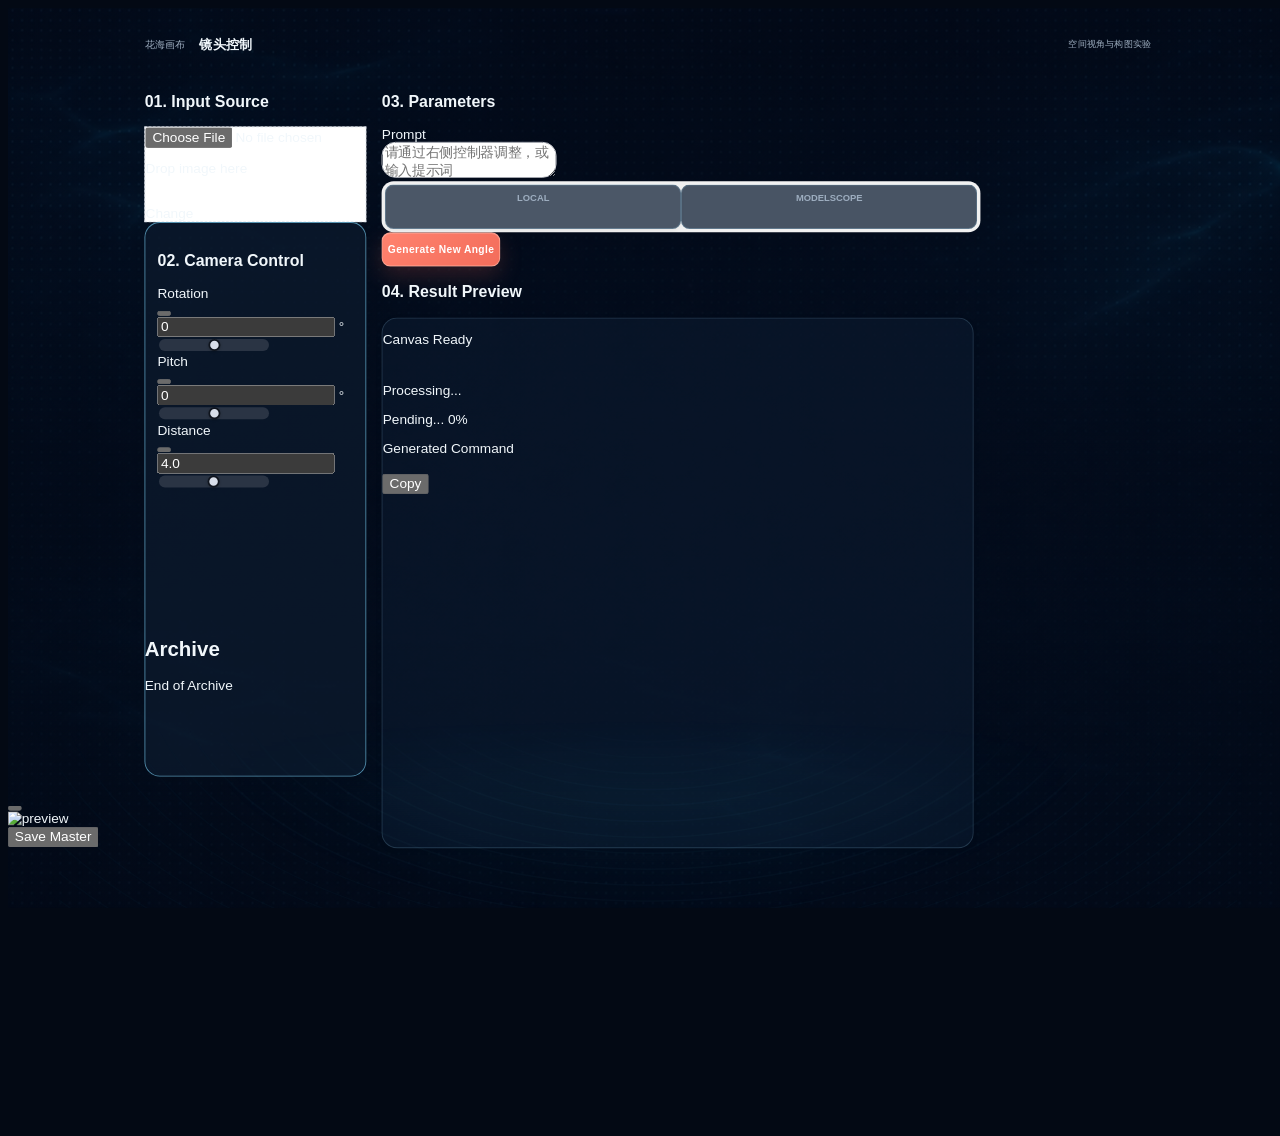
==== commit 94a92b75: "feat: synchronize canvas batch tools and project ordering" ====
--- a/static/angle.html
+++ b/static/angle.html
@@ -19,7 +19,7 @@
     </script>
     <script src="/static/vendor/js/tailwindcss-cdn.js?v=2026.07.28.2.1785236257"></script>
     <script src="/static/vendor/js/lucide.js?v=2026.07.28.2.1785236257"></script>
-    <script src="/static/js/theme.js?v=2026.07.28.2.1785254986"></script>
+    <script src="/static/js/theme.js?v=2026.07.28.2.1785326828"></script>
     <script src="/static/js/i18n.js?v=2026.07.28.2.1785236257"></script>
     <script src="/static/js/image-preview.js?v=2026.07.28.2.1785236257"></script>
     <script src="/static/js/history-bulk-manager.js?v=2026.07.28.2.1785236257"></script>
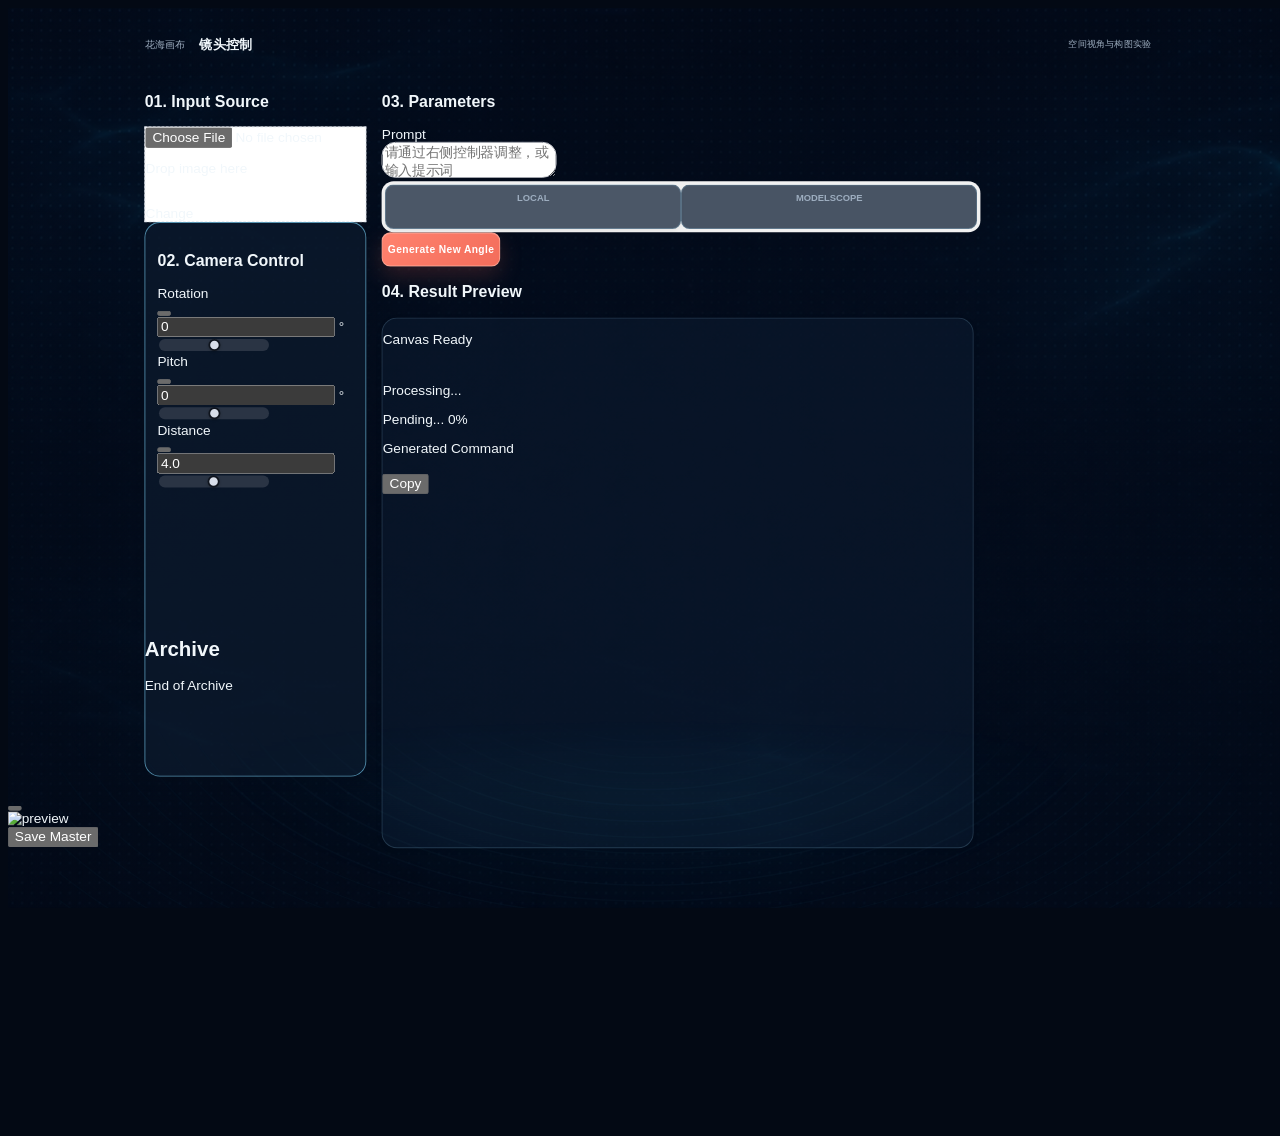
==== commit 58c61052: "feat: deliver Huahai canvas release and restore workflows" ====
--- a/static/angle.html
+++ b/static/angle.html
@@ -17,21 +17,21 @@
             } catch(e) {}
         })();
     </script>
-    <script src="/static/vendor/js/tailwindcss-cdn.js?v=2026.07.28.2.1785236257"></script>
-    <script src="/static/vendor/js/lucide.js?v=2026.07.28.2.1785236257"></script>
-    <script src="/static/js/theme.js?v=2026.07.28.2.1785326828"></script>
-    <script src="/static/js/i18n.js?v=2026.07.28.2.1785236257"></script>
-    <script src="/static/js/image-preview.js?v=2026.07.28.2.1785236257"></script>
-    <script src="/static/js/history-bulk-manager.js?v=2026.07.28.2.1785236257"></script>
+    <script src="/static/vendor/js/tailwindcss-cdn.js?v=2026.07.30.1.1785236257"></script>
+    <script src="/static/vendor/js/lucide.js?v=2026.07.30.1.1785236257"></script>
+    <script src="/static/js/theme.js?v=2026.07.30.1.1785431602"></script>
+    <script src="/static/js/i18n.js?v=2026.07.30.1.1785236257"></script>
+    <script src="/static/js/image-preview.js?v=2026.07.30.1.1785236257"></script>
+    <script src="/static/js/history-bulk-manager.js?v=2026.07.30.1.1785236257"></script>
     <script type="importmap">
         {
             "imports": {
-                "three": "/static/vendor/js/three-0.160.0.module.js?v=2026.07.28.2"
+                "three": "/static/vendor/js/three-0.160.0.module.js?v=2026.07.30.1"
             }
         }
     </script>
     <style>
-        @import url('/static/vendor/css/fonts.css?v=2026.07.28.2.1785236257');
+        @import url('/static/vendor/css/fonts.css?v=2026.07.30.1.1785236257');
 
         :root {
             --accent: #111827;
@@ -274,7 +274,7 @@
             border-color: #0f141d;
         }
     </style>
-    <link rel="stylesheet" href="/static/css/theme.css?v=2026.07.28.2.1785236257">
+    <link rel="stylesheet" href="/static/css/theme.css?v=2026.07.30.1.1785236257">
 </head>
 
 <body class="selection:bg-black selection:text-white">
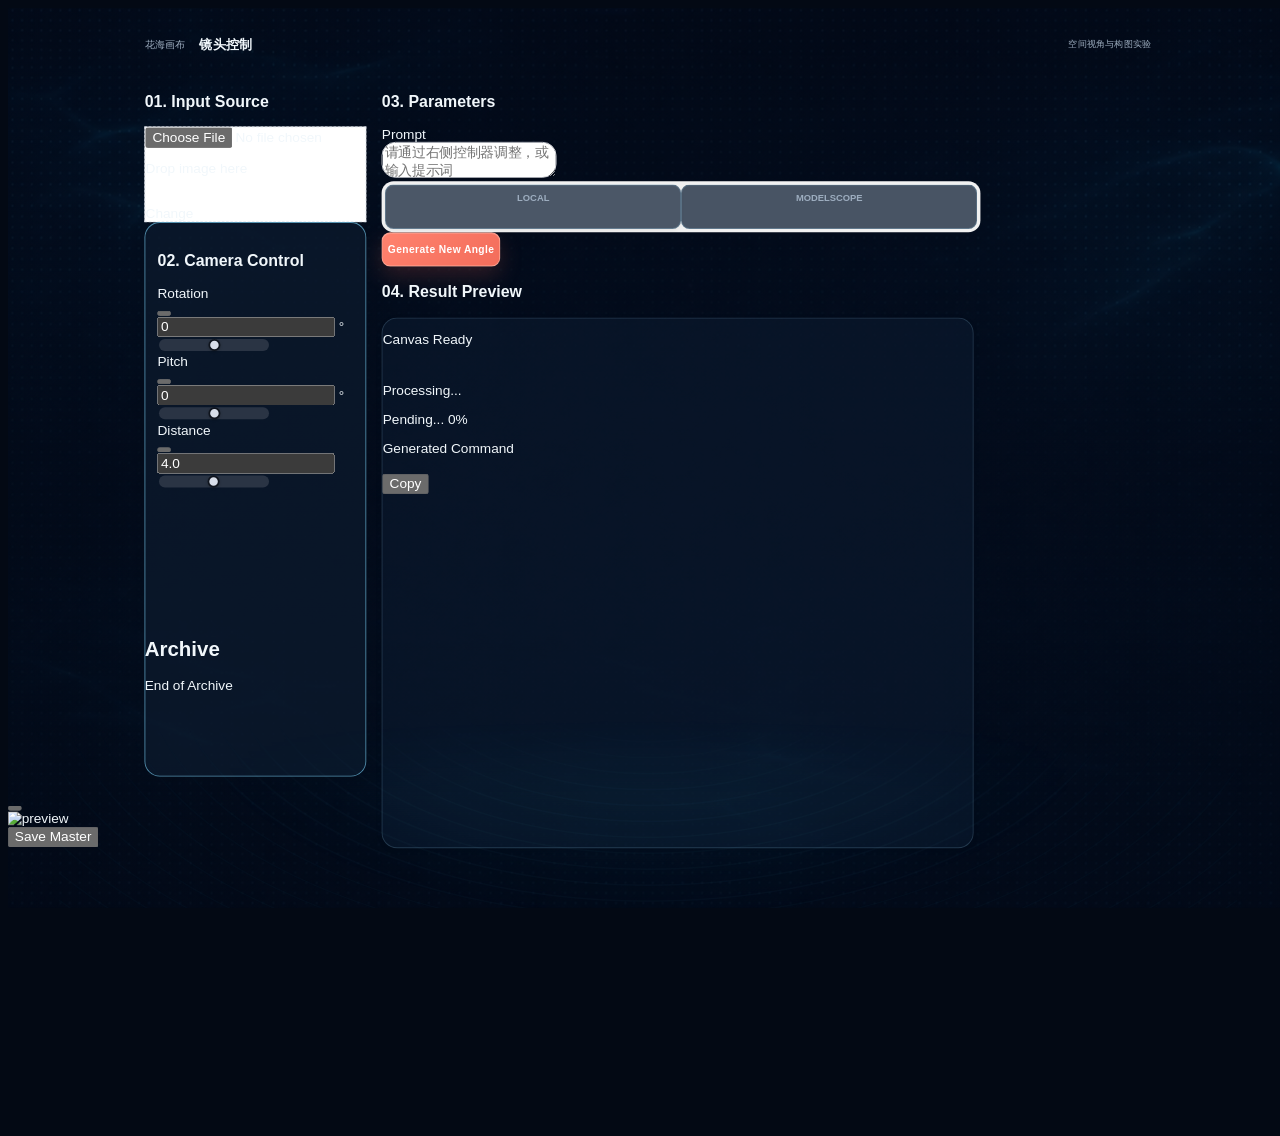
==== commit f9106423: "fix: serve versioned HTML without source rewrites" ====
--- a/static/angle.html
+++ b/static/angle.html
@@ -19,7 +19,7 @@
     </script>
     <script src="/static/vendor/js/tailwindcss-cdn.js?v=2026.07.30.1.1785236257"></script>
     <script src="/static/vendor/js/lucide.js?v=2026.07.30.1.1785236257"></script>
-    <script src="/static/js/theme.js?v=2026.07.30.1.1785431602"></script>
+    <script src="/static/js/theme.js?v=2026.07.30.1.1785432067"></script>
     <script src="/static/js/i18n.js?v=2026.07.30.1.1785236257"></script>
     <script src="/static/js/image-preview.js?v=2026.07.30.1.1785236257"></script>
     <script src="/static/js/history-bulk-manager.js?v=2026.07.30.1.1785236257"></script>
